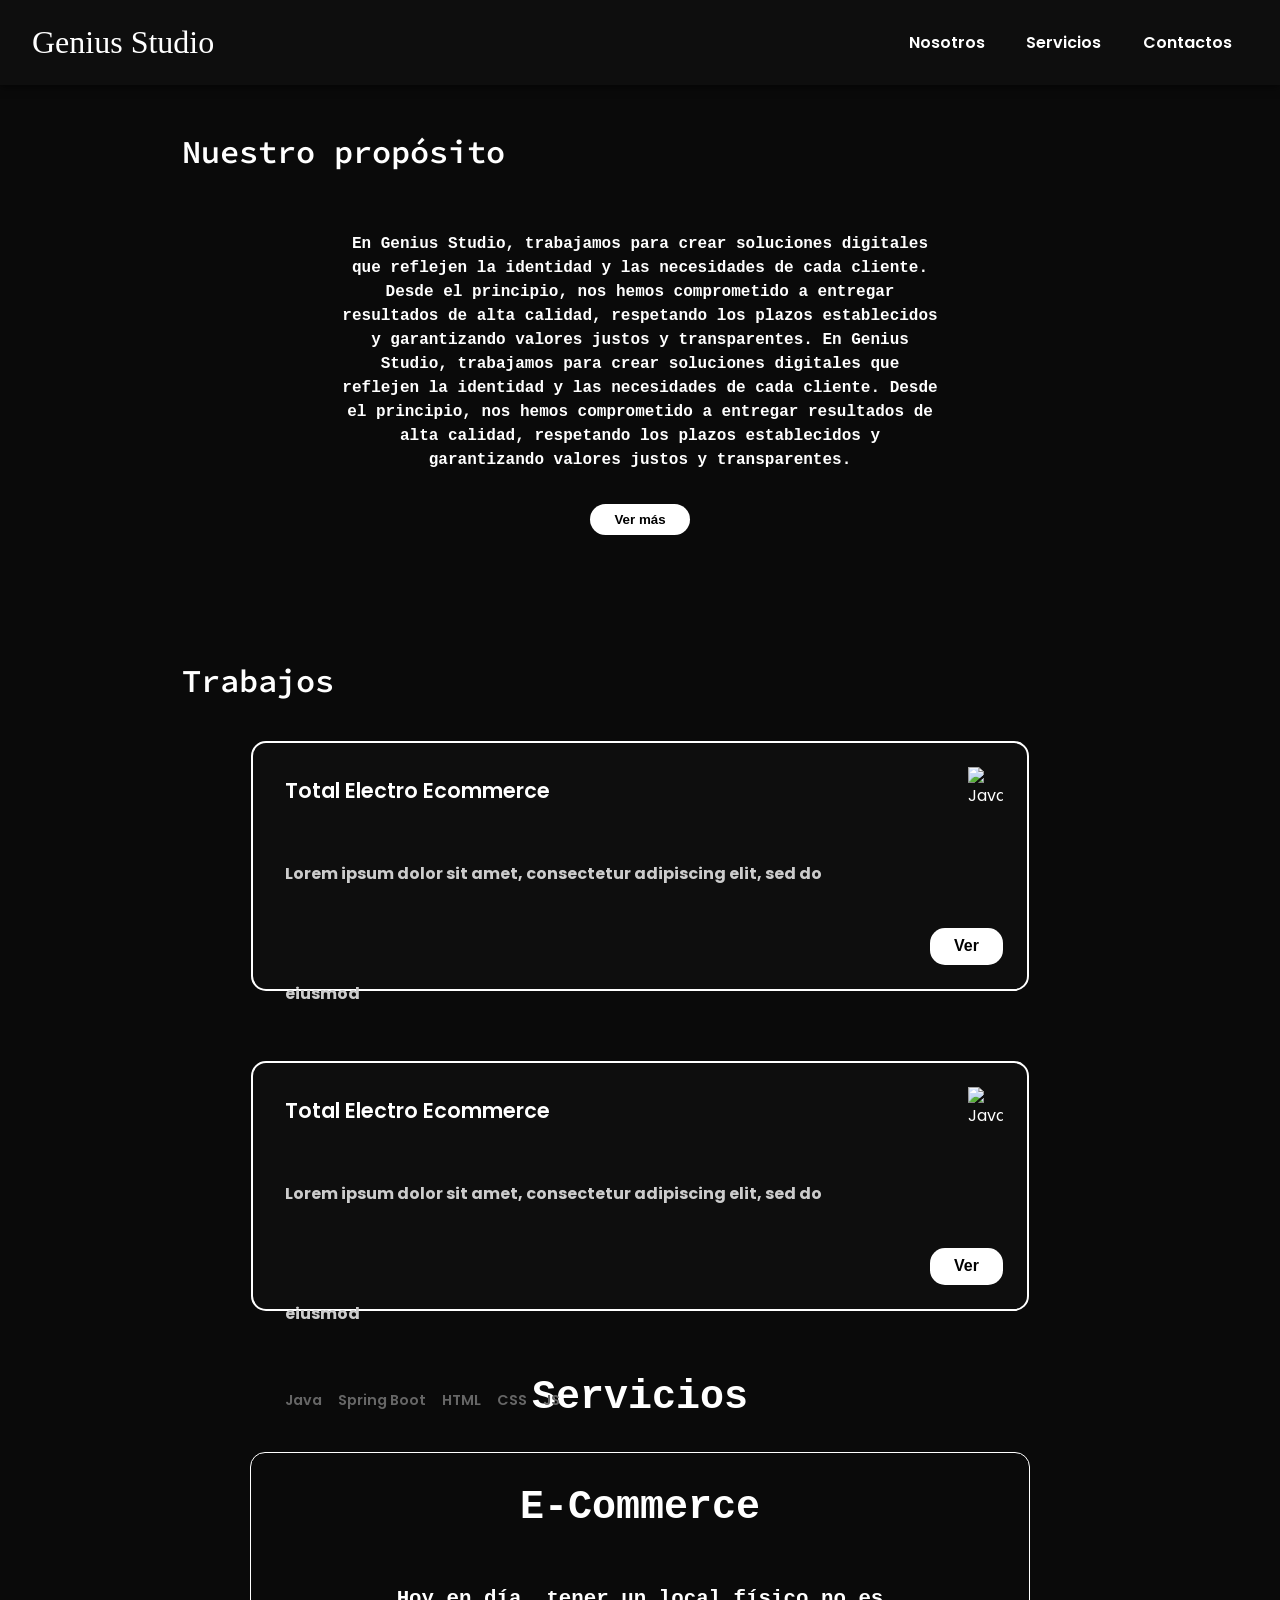
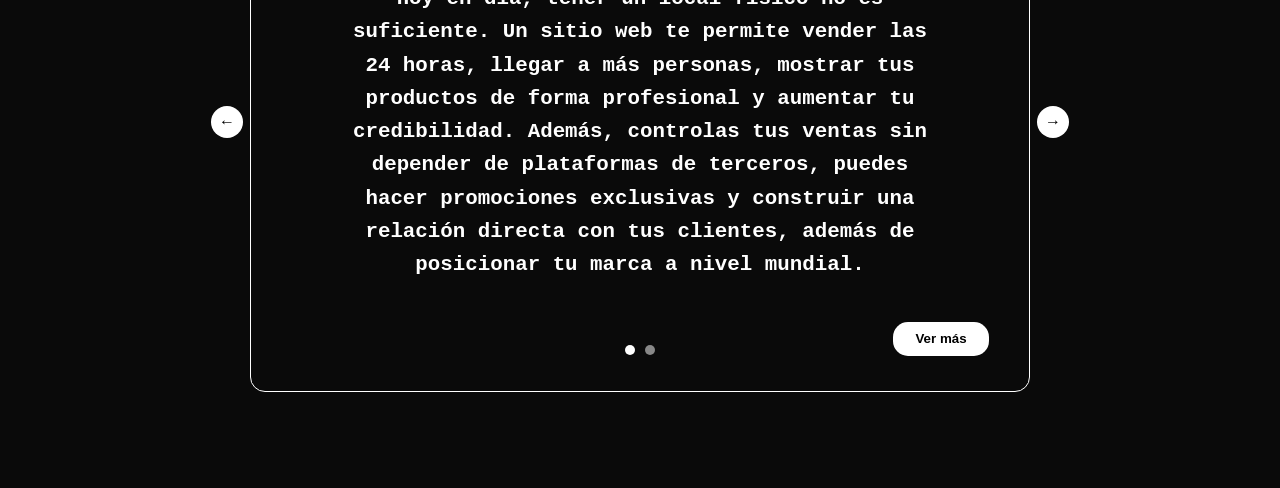
==== index.html @ bc109a2e "first commit" ====
<!DOCTYPE html>
<html lang="es">
<head>
  <meta charset="UTF-8">
  <meta name="viewport" content="width=device-width, initial-scale=1.0">
  <title>Genius Studio</title>
  <link href="https://fonts.googleapis.com/css2?family=Just+Another+Hand&family=Poppins:wght@400;600&display=swap" rel="stylesheet">
  <link rel="stylesheet" href="https://cdnjs.cloudflare.com/ajax/libs/font-awesome/6.5.0/css/all.min.css" integrity="sha512-yH7I7B1zAJ6M4A4XR3U3JYkMPZAHMd6i3ljW2EPDLk9tRO8Ud+J3GyT3dZsEycFq7eRtR4g+v+zOeqy1kWbV0A==" crossorigin="anonymous" referrerpolicy="no-referrer" />
  <link href="https://fonts.googleapis.com/css2?family=Source+Code+Pro:wght@600&display=swap" rel="stylesheet"> <!-- Font weight 600 -->


  <style>
    * {
      margin: 0;
      padding: 0;
      box-sizing: border-box;
    }

    body {
      background-color: #0A0A0A;
      color: white;
      font-family: 'Courier New', monospace;
      display: flex;
      flex-direction: column;
      min-height: 100vh;
    }

    header {
  position: fixed;
  top: 0;
  left: 0;
  width: 100%;
  z-index: 1000;
  display: flex;
  justify-content: space-between;
  align-items: center;
  padding: 1.5rem 2rem;
  background-color: #0e0e0e;
  box-shadow: 0 2px 8px rgba(0,0,0,0.6); /* sombra opcional para destacar */
}

main {
  margin-top: 100px; /* ou o valor que representa a altura do seu header */
}

    .logo {
  font-family: 'Just Another Hand', cursive;
  font-size: 2rem;
  color: white;
  transition: all 0.3s ease; /* Transição suave */
}

.logo:hover {
  transform: scale(1.1); /* Aumenta ligeiramente o tamanho */
  color: #00ffff; /* Muda a cor (exemplo: ciano) */
  text-shadow: 0 0 10px #00ffff; /* Adiciona brilho ao texto */
}


    nav a {
      margin: 0 1rem;
      text-decoration: none;
      color: white;
      font-family: 'Poppins', sans-serif;
      font-weight: 600;
    }

    nav a:hover {
      text-decoration: underline;
    }

    .icons {
      display: flex;
      gap: 1rem;
    }

    .icons i {
      color: white;
      font-size: 1.2rem;
      cursor: pointer;
    }

    main {
      flex: 1;
      display: flex;
      flex-direction: column;
      justify-content: center;
      align-items: center; /* Centraliza o conteúdo */
      text-align: center; /* Centraliza o texto */
      padding: 2rem;
    }

    h1, .trabajos-title {
      font-size: 2rem;
      margin-bottom: 1.5rem;
      margin-left: 300px;
      text-align: left;
      width: 100%;
      font-family: 'Source Code Pro', monospace; /* Agora com a fonte Source Code Pro */
      font-weight: 600; /* Definindo o peso como negrito */
    }

    p {
      max-width: 600px;
      line-height: 1.5;
      margin-bottom: 2rem;
      font-weight: bold;
    }

    .btn {
      background-color: white;
      color: black;
      padding: 0.5rem 1.5rem;
      border: none;
      border-radius: 20px;
      font-weight: bold;
      cursor: pointer;
    }

    .trabajo-box {
  width: 778px;
  height: 250px;
  padding: 2rem;
  background-color: #0e0e0e;
  border: 2px solid white;
  color: white;
  text-align: left;
  font-weight: normal;
  margin-top: 1rem;
  border-radius: 15px;
  position: relative;
  font-family: 'Poppins', sans-serif;
}

.trabajo-box h2 {
  font-size: 1.3rem;
  font-weight: 600;
  margin-bottom: 0.5rem;
}

.trabajo-box p {
  font-size: 1.0rem;
  margin-bottom: 1rem;
  color: #ccc;
  line-height: 120px; /* ⬅️ Aqui você ajusta a altura do texto */

}

.icono-trabajo {
  position: absolute;
  top: 1.5rem;
  right: 1.5rem;
  width: 35px;
  height: 35px;
}

.tags {
  display: flex;
  gap: 1rem;
  margin-bottom: 1rem;
  flex-wrap: wrap;
}

.tags span {
  color: #666;
  font-weight: 600;
  font-size: 0.9rem;
}

.btn-ver {
  position: absolute;
  bottom: 1.5rem;
  right: 1.5rem;
  background: white;
  color: black;
  font-weight: bold;
  border: none;
  border-radius: 15px;
  padding: 0.6rem 1.5rem; /* Aumentado */
  font-size: 1rem; /* Adicionado para aumentar o texto */
  cursor: pointer;
}


.servicios-section {
      padding: 4rem 1rem;
      display: flex;
      flex-direction: column;
      align-items: center;
    }

    .servicios-title {
      font-size: 2.5rem;
      font-weight: bold;
      margin-bottom: 2rem;
    }

    .carousel {
  position: relative;
  width: 780px; /* Largura fixa de 780px */
  height: 540px; /* Altura fixa de 540px */
  background-color: transparent; /* Fundo transparente */
  border: 1px solid white;
  border-radius: 15px;
  padding: 2rem;
  text-align: center;
}


    .slide {
      display: none;
    }

    .slide.active {
      display: block;
    }

    .slide h2 {
      font-size: 2.5rem;
      margin-bottom: 1rem;
    }

    .slide p {
  font-size: 1.3rem;
  line-height: 1.6;
  margin-bottom: 2rem;
  text-align: center; /* Centraliza o texto horizontalmente */
  margin: 0 auto; /* Garante que o parágrafo fique centralizado dentro do contêiner */
  width: 100%; /* Garante que o parágrafo ocupe toda a largura disponível */
}


.btn-ver-mas {
  background-color: white;
  color: black;
  font-weight: bold;
  padding: 0.6rem 1.4rem;
  border-radius: 15px;
  border: none;
  cursor: pointer;
  position: absolute; /* Permite o posicionamento absoluto */
  right: 40px; /* Distância da borda direita */
  bottom: 35px; /* Distância da borda inferior */
  transition: all 0.3s ease; /* Suaviza a transição de todos os efeitos */
}

.btn-ver-mas:hover {
  background-color: #f1f1f1; /* Altera a cor de fundo ao passar o mouse */
  color: #333; /* Muda a cor do texto ao passar o mouse */
  transform: scale(1.1); /* Aumenta o tamanho do botão */
  box-shadow: 0 4px 8px rgba(0, 0, 0, 0.2); /* Adiciona sombra ao botão */
}

.btn-ver-mas:active {
  transform: scale(1.05); /* Leve diminuição do tamanho quando o botão é pressionado */
  box-shadow: 0 2px 4px rgba(0, 0, 0, 0.1); /* Sombra mais suave ao pressionar */
}


    .nav-btn {
      position: absolute;
      top: 50%;
      transform: translateY(-50%);
      background-color: white;
      color: black;
      border: none;
      border-radius: 50%;
      width: 2rem;
      height: 2rem;
      font-size: 1rem;
      cursor: pointer;
      font-weight: bold;
    }

    .nav-btn.left {
      left: -2.5rem;
    }

    .nav-btn.right {
      right: -2.5rem;
    }

    .dots {
      display: flex;
      justify-content: center;
      margin-top: 4rem;
    }

    .dot {
      height: 10px;
      width: 10px;
      background-color: #888;
      border-radius: 50%;
      margin: 0 5px;
      display: inline-block;
      cursor: pointer;
    }

    .dot.active {
      background-color: white;
    }

  </style>
</head>
<body>

  <header>
    <div class="logo">Genius Studio</div>
    <nav>
      <a href="#" class="active">Nosotros</a>
      <a href="#">Servicios</a>
      <a href="#">Contactos</a>
    </nav>
   
  </header>

  <main>
    <div class="trabajos-title" id="proposito">Nuestro propósito</div>
    <br>
<br>

<p id="texto-proposito">
    En Genius Studio, trabajamos para crear soluciones digitales que reflejen la identidad y las necesidades de cada cliente.
      Desde el principio, nos hemos comprometido a entregar resultados de alta calidad, respetando los plazos establecidos y
      garantizando valores justos y transparentes.
      En Genius Studio, trabajamos para crear soluciones digitales que reflejen la identidad y las necesidades de cada cliente.
      Desde el principio, nos hemos comprometido a entregar resultados de alta calidad, respetando los plazos establecidos y
      garantizando valores justos y transparentes.
      
    </p>
    <button class="btn">Ver más</button>
<br>
<br>
<br>
<br>
<br>
<br>
<br>



    <div class="trabajos-title">Trabajos</div>

    <div class="trabajo-box">
        <img src="java-icon.png" alt="Java" class="icono-trabajo" />
        <h2>Total Electro Ecommerce</h2>
        <p>Lorem ipsum dolor sit amet, consectetur adipiscing elit, sed do eiusmod</p>
        <div class="tags">
          <span>Java</span>
          <span>Spring Boot</span>
          <span>HTML</span>
          <span>CSS</span>
          <span>JS</span>
        </div>
        <button class="btn-ver">Ver</button>
      </div>

<br>
<br>
<br>
      <div class="trabajo-box">
          <img src="java-icon.png" alt="Java" class="icono-trabajo" />
          <h2>Total Electro Ecommerce</h2>
          <p>Lorem ipsum dolor sit amet, consectetur adipiscing elit, sed do eiusmod</p>
          <div class="tags">
            <span>Java</span>
            <span>Spring Boot</span>
            <span>HTML</span>
            <span>CSS</span>
            <span>JS</span>
          </div>
          <button class="btn-ver">Ver</button>
        </div>

        <section class="servicios-section">
            <h2 class="servicios-title">Servicios</h2>
        
            <div class="carousel">
              <div class="slide active">
                <h2>E-Commerce</h2>
                <br>
                <br>
                <p>
                  Hoy en día, tener un local físico no es suficiente. Un sitio web te permite vender las 24 horas, llegar a más personas,
                  mostrar tus productos de forma profesional y aumentar tu credibilidad. Además, controlas tus ventas sin depender de plataformas
                  de terceros, puedes hacer promociones exclusivas y construir una relación directa con tus clientes, además de posicionar tu marca a nivel mundial.
                </p>
                <button class="btn-ver-mas">Ver más</button>
              </div>
        
              <div class="slide">
                <h2>Institucional</h2>
                <br>
                <br>
                <p>
                    Tener un sitio web propio permite que tu empresa esté visible las 24 horas, alcance más personas y transmita profesionalismo 
                    y confianza. Además, te da control total sobre tus ventas y promociones, sin depender de plataformas externas. Es la clave para fortalecer tu imagen y conectar directamente con tus clientes.
                </p>
                <button class="btn-ver-mas">Ver más</button>
              </div>
        
              <!-- Navegação -->
              <button class="nav-btn left">&#8592;</button>
              <button class="nav-btn right">&#8594;</button>
        
              <!-- Indicadores -->
              <div class="dots">
                <span class="dot active"></span>
                <span class="dot"></span>
              </div>
            </div>
          </section>
      
  </main>

  <script>
    window.addEventListener('scroll', function () {
      const texto = document.getElementById('texto-proposito');
      const scrollMax = 500;
      const scrollTop = window.scrollY;
  
      const ratio = Math.min(scrollTop / scrollMax, 1); 
      const grayValue = Math.floor(255 - (255 * ratio)); 
  
      // Aplica a cor como tons de cinza (escuro → claro)
      texto.style.color = `rgb(${grayValue}, ${grayValue}, ${grayValue})`;
    });

    const slides = document.querySelectorAll('.slide');
    const dots = document.querySelectorAll('.dot');
    let current = 0;

    function showSlide(index) {
      slides.forEach((slide, i) => {
        slide.classList.toggle('active', i === index);
        dots[i].classList.toggle('active', i === index);
      });
      current = index;
    }

    document.querySelector('.nav-btn.left').addEventListener('click', () => {
      const newIndex = (current - 1 + slides.length) % slides.length;
      showSlide(newIndex);
    });

    document.querySelector('.nav-btn.right').addEventListener('click', () => {
      const newIndex = (current + 1) % slides.length;
      showSlide(newIndex);
    });

    dots.forEach((dot, i) => {
      dot.addEventListener('click', () => showSlide(i));
    });

  </script>
  
  

</body>
</html>
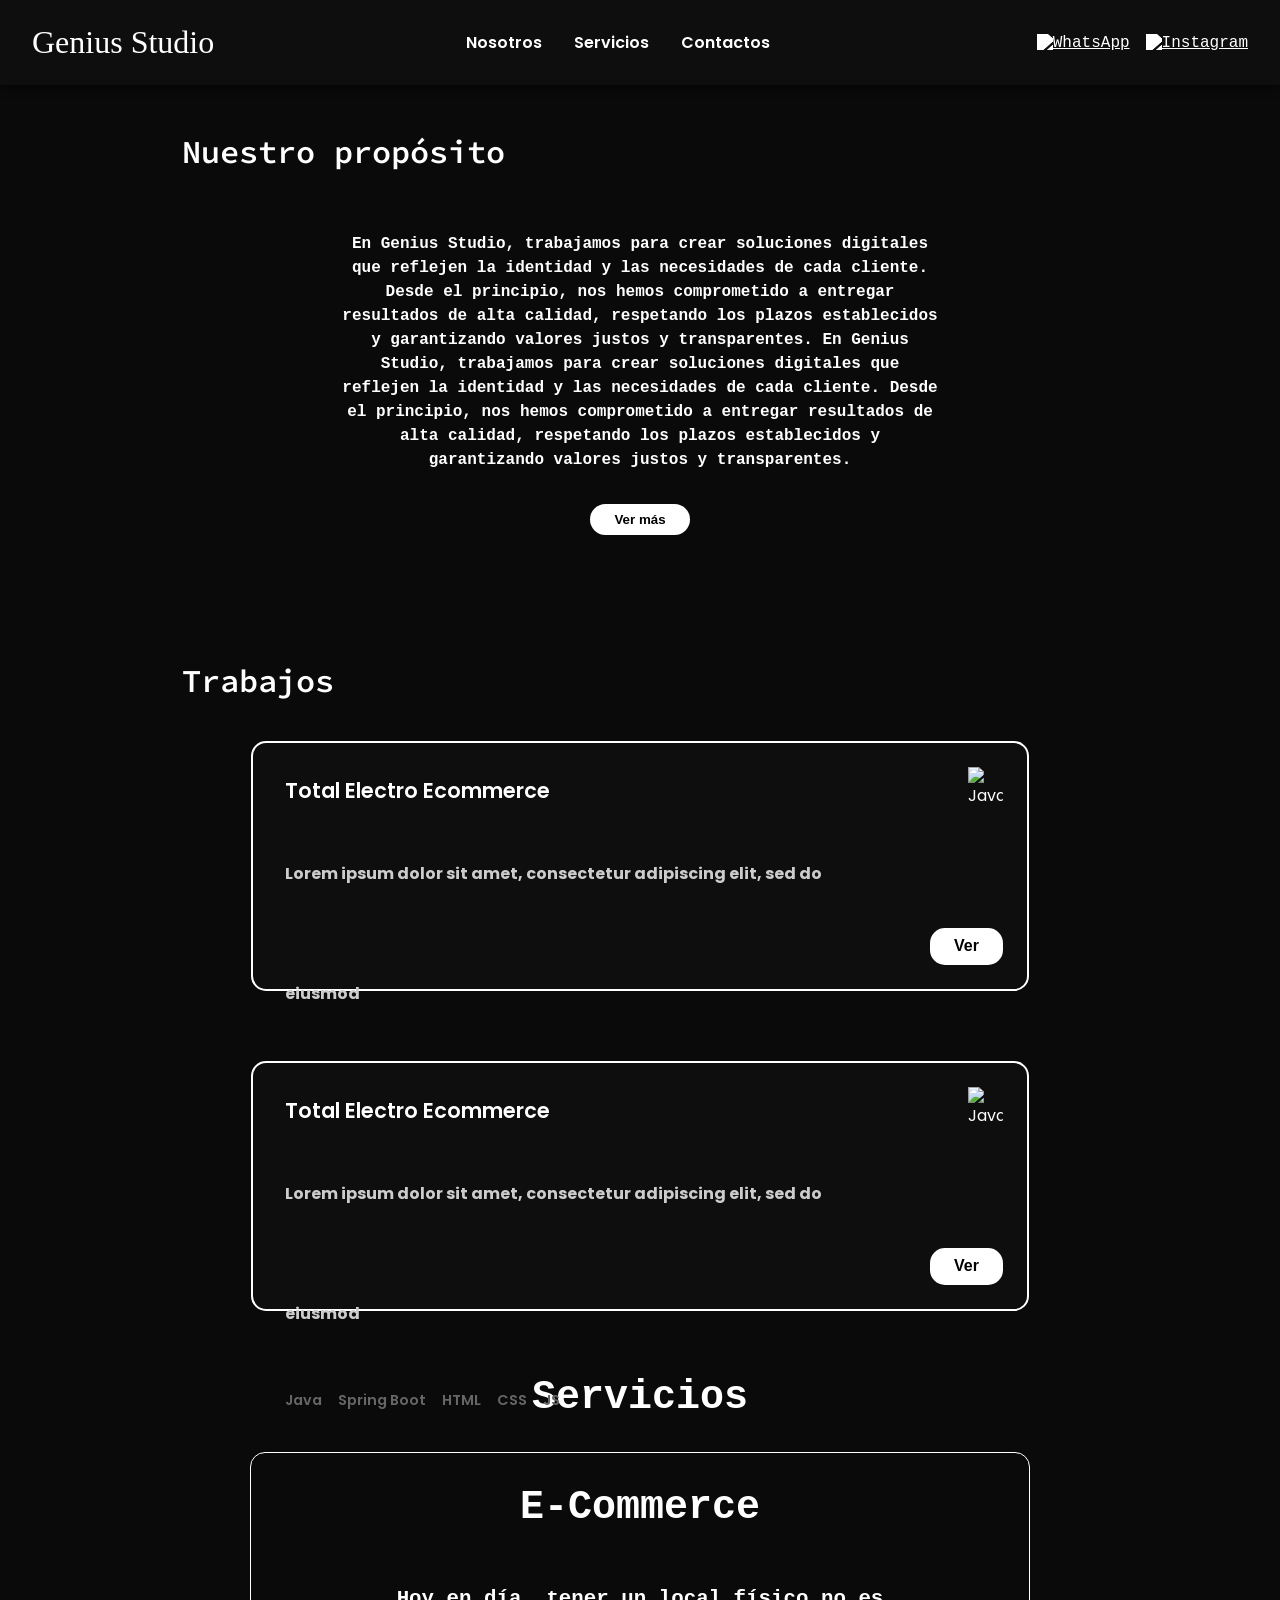
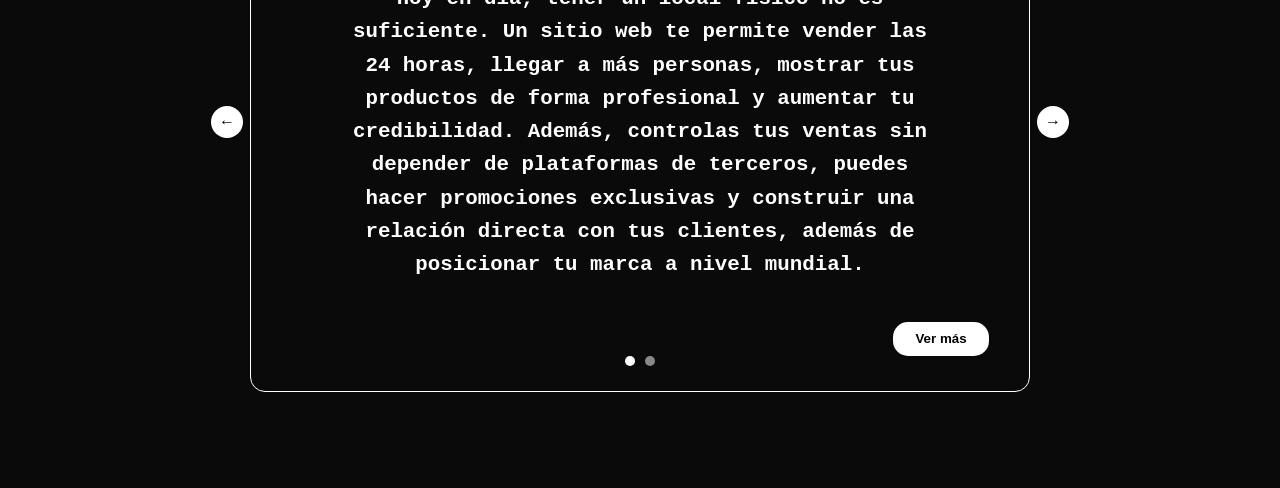
==== commit 537f8c27: "arrumando" ====
--- a/index.html
+++ b/index.html
@@ -7,6 +7,7 @@
   <link href="https://fonts.googleapis.com/css2?family=Just+Another+Hand&family=Poppins:wght@400;600&display=swap" rel="stylesheet">
   <link rel="stylesheet" href="https://cdnjs.cloudflare.com/ajax/libs/font-awesome/6.5.0/css/all.min.css" integrity="sha512-yH7I7B1zAJ6M4A4XR3U3JYkMPZAHMd6i3ljW2EPDLk9tRO8Ud+J3GyT3dZsEycFq7eRtR4g+v+zOeqy1kWbV0A==" crossorigin="anonymous" referrerpolicy="no-referrer" />
   <link href="https://fonts.googleapis.com/css2?family=Source+Code+Pro:wght@600&display=swap" rel="stylesheet"> <!-- Font weight 600 -->
+   <link rel="stylesheet" href="https://cdnjs.cloudflare.com/ajax/libs/font-awesome/6.5.0/css/all.min.css" integrity="sha512-RCnbP6FZn5OIbvTZwB5PuHkMEuIhC+6aMeF9jJWMaI/8sc3FJNZJ1aFxVXGQKRqY0mZbb9OxC1+8FFsLx4mTOw==" crossorigin="anonymous" referrerpolicy="no-referrer" />
 
 
   <style>
@@ -56,14 +57,19 @@
   text-shadow: 0 0 10px #00ffff; /* Adiciona brilho ao texto */
 }
 
-
-    nav a {
-      margin: 0 1rem;
-      text-decoration: none;
-      color: white;
-      font-family: 'Poppins', sans-serif;
-      font-weight: 600;
-    }
+nav {
+  flex-grow: 1; /* Faz o menu crescer e ocupar o espaço disponível */
+  display: flex;
+  justify-content: center; /* Centraliza os itens dentro do nav */
+}
+
+nav a {
+  margin: 0 1rem;
+  text-decoration: none;
+  color: white;
+  font-family: 'Poppins', sans-serif;
+  font-weight: 600;
+}
 
     nav a:hover {
       text-decoration: underline;
@@ -281,24 +287,49 @@
     }
 
     .dots {
-      display: flex;
-      justify-content: center;
-      margin-top: 4rem;
-    }
-
-    .dot {
-      height: 10px;
-      width: 10px;
-      background-color: #888;
-      border-radius: 50%;
-      margin: 0 5px;
-      display: inline-block;
-      cursor: pointer;
-    }
-
-    .dot.active {
-      background-color: white;
-    }
+  position: absolute;
+  bottom: 25px; /* distância do fundo */
+  left: 50%;
+  transform: translateX(-50%);
+  display: flex;
+  justify-content: center;
+}
+
+.dot {
+  height: 10px;
+  width: 10px;
+  background-color: #888;
+  border-radius: 50%;
+  margin: 0 5px;
+  display: inline-block;
+  cursor: pointer;
+}
+
+.dot.active {
+  background-color: white;
+}
+
+.social-icons {
+  display: flex;
+  align-items: center;
+  margin-left: auto;
+}
+
+.social-icons a {
+  margin-left: 1rem;
+  border: none !important; /* Impede qualquer linha/borda */
+}
+
+.social-icons img {
+  width: 24px;
+  height: 24px;
+  filter: brightness(0) invert(1); /* Deixa os ícones brancos */
+  transition: opacity 0.3s ease;
+}
+
+.social-icons img:hover {
+  opacity: 0.7;
+}
 
   </style>
 </head>
@@ -312,6 +343,14 @@
       <a href="#">Contactos</a>
     </nav>
    
+    <div class="social-icons">
+        <a href="https://wa.me/5511999999999" target="_blank" title="WhatsApp">
+          <img src="https://cdn.jsdelivr.net/gh/simple-icons/simple-icons/icons/whatsapp.svg" alt="WhatsApp">
+        </a>
+        <a href="https://instagram.com/SEU_USUARIO" target="_blank" title="Instagram">
+          <img src="https://cdn.jsdelivr.net/gh/simple-icons/simple-icons/icons/instagram.svg" alt="Instagram">
+        </a>
+      </div>
   </header>
 
   <main>
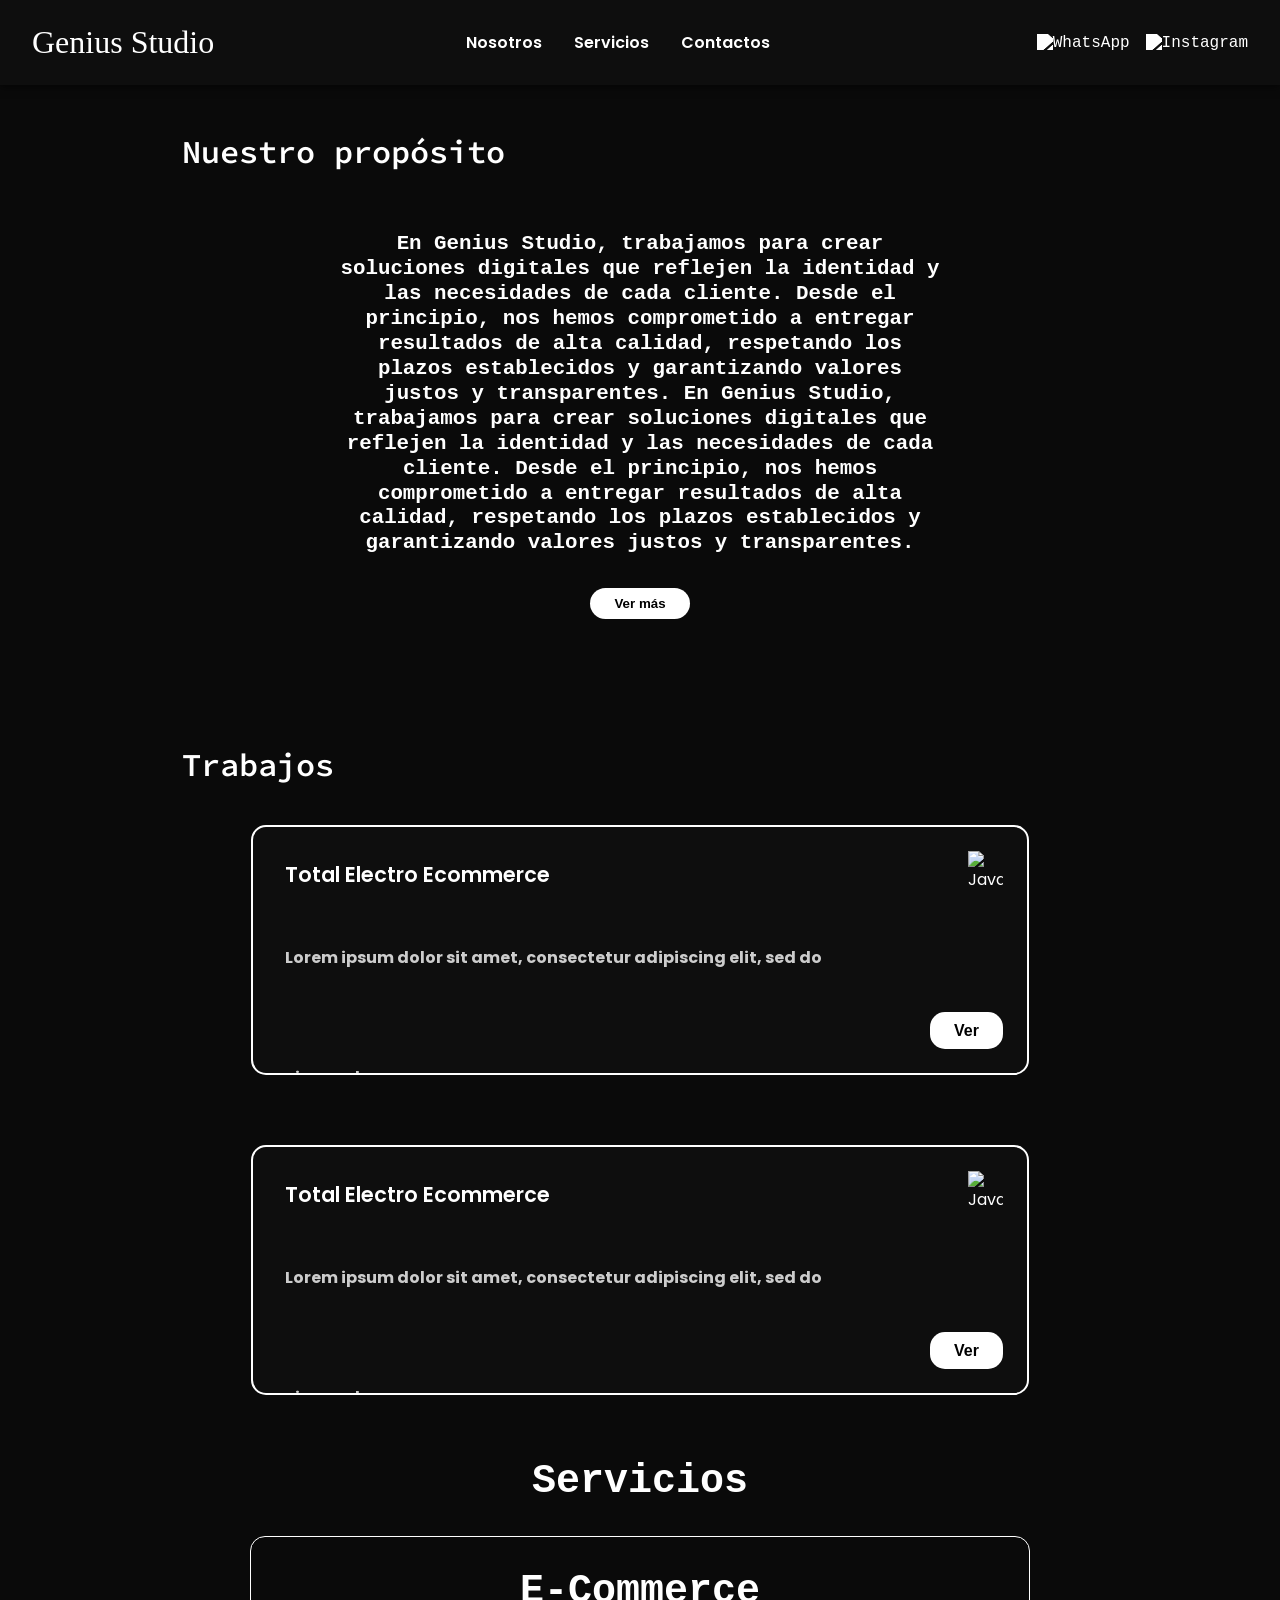
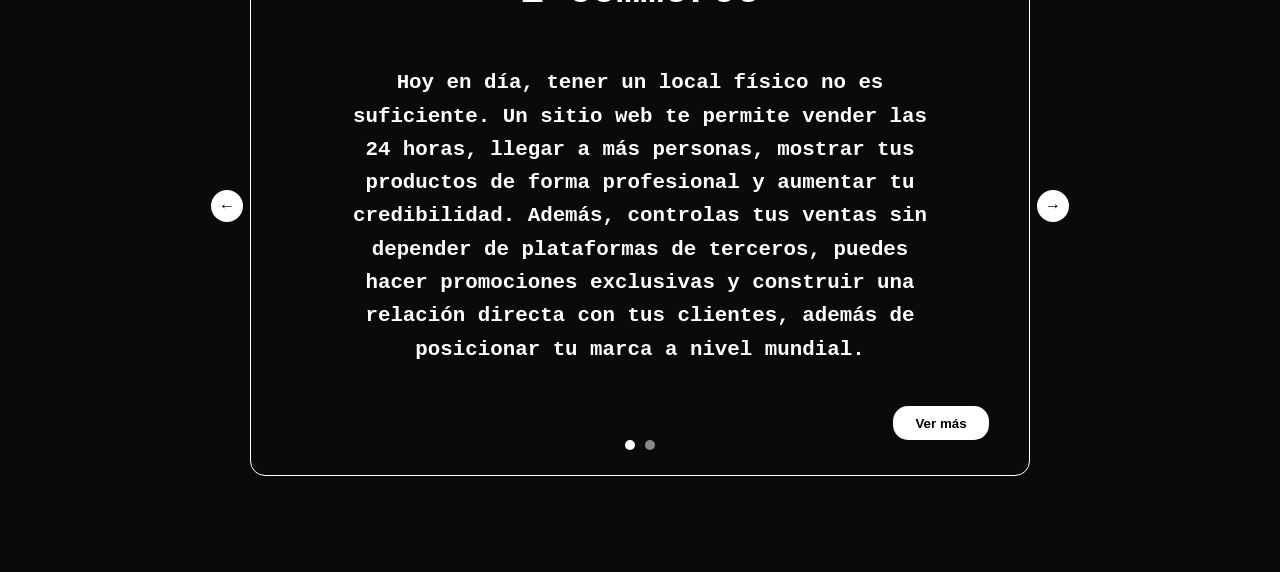
==== commit a6d77f5f: "index arrumado" ====
--- a/index.html
+++ b/index.html
@@ -106,11 +106,16 @@
       font-weight: 600; /* Definindo o peso como negrito */
     }
 
+    a {
+  text-decoration: none; /* Remove o sublinhado de todos os links */
+}
     p {
       max-width: 600px;
-      line-height: 1.5;
+      line-height: 1.2;
       margin-bottom: 2rem;
       font-weight: bold;
+      font-size: 1.3rem;
+
     }
 
     .btn {
@@ -136,7 +141,10 @@
   border-radius: 15px;
   position: relative;
   font-family: 'Poppins', sans-serif;
-}
+  overflow: hidden; /* Impede que o conteúdo saia do limite do box */
+  transition: background-color 0.3s ease; /* Transição suave para a cor de fundo */
+}
+
 
 .trabajo-box h2 {
   font-size: 1.3rem;
@@ -336,9 +344,9 @@
 <body>
 
   <header>
-    <div class="logo">Genius Studio</div>
+    <a href="index.html" class="logo">Genius Studio</a>
     <nav>
-      <a href="#" class="active">Nosotros</a>
+      <a href="nosotros.html" class="active">Nosotros</a>
       <a href="#">Servicios</a>
       <a href="#">Contactos</a>
     </nav>
@@ -366,8 +374,11 @@
       Desde el principio, nos hemos comprometido a entregar resultados de alta calidad, respetando los plazos establecidos y
       garantizando valores justos y transparentes.
       
-    </p>
-    <button class="btn">Ver más</button>
+      <p id="texto-extra" style="display: none;">
+        Detrás de Genius Studio Web Design está un equipo joven, dinámico y altamente capacitado, que combina habilidades 
+        técnicas con visión estratégica. Creemos que la proximidad, la comunicación constante y la atención al detalle son los pilares para construir relaciones sólidas y proyectos exitosos.
+      </p>
+    <button class="btn" id="verMasBtn">Ver más</button>
 <br>
 <br>
 <br>
@@ -453,17 +464,21 @@
   </main>
 
   <script>
-    window.addEventListener('scroll', function () {
-      const texto = document.getElementById('texto-proposito');
-      const scrollMax = 500;
-      const scrollTop = window.scrollY;
-  
-      const ratio = Math.min(scrollTop / scrollMax, 1); 
-      const grayValue = Math.floor(255 - (255 * ratio)); 
-  
-      // Aplica a cor como tons de cinza (escuro → claro)
-      texto.style.color = `rgb(${grayValue}, ${grayValue}, ${grayValue})`;
-    });
+   window.addEventListener('scroll', function () {
+  const texto = document.getElementById('texto-proposito');
+  const textoExtra = document.getElementById('texto-extra'); // Adiciona o segundo texto
+  const scrollMax = 500;
+  const scrollTop = window.scrollY;
+
+  const ratio = Math.min(scrollTop / scrollMax, 1); 
+  const grayValue = Math.floor(255 - (255 * ratio)); 
+
+  // Aplica a cor como tons de cinza (escuro → claro) ao primeiro texto
+  texto.style.color = `rgb(${grayValue}, ${grayValue}, ${grayValue})`;
+
+  // Aplica a cor como tons de cinza (escuro → claro) ao segundo texto
+  textoExtra.style.color = `rgb(${grayValue}, ${grayValue}, ${grayValue})`;
+});
 
     const slides = document.querySelectorAll('.slide');
     const dots = document.querySelectorAll('.dot');
@@ -491,6 +506,21 @@
       dot.addEventListener('click', () => showSlide(i));
     });
 
+
+    document.getElementById('verMasBtn').addEventListener('click', function() {
+  var textoExtra = document.getElementById('texto-extra');
+  
+  // Verifica se o texto extra está visível ou oculto
+  if (textoExtra.style.display === 'none') {
+    textoExtra.style.display = 'block'; // Exibe o texto extra
+    this.innerText = 'Ver menos'; // Muda o texto do botão
+  } else {
+    textoExtra.style.display = 'none'; // Oculta o texto extra
+    this.innerText = 'Ver más'; // Restaura o texto do botão
+  }
+});
+
+
   </script>
   
   
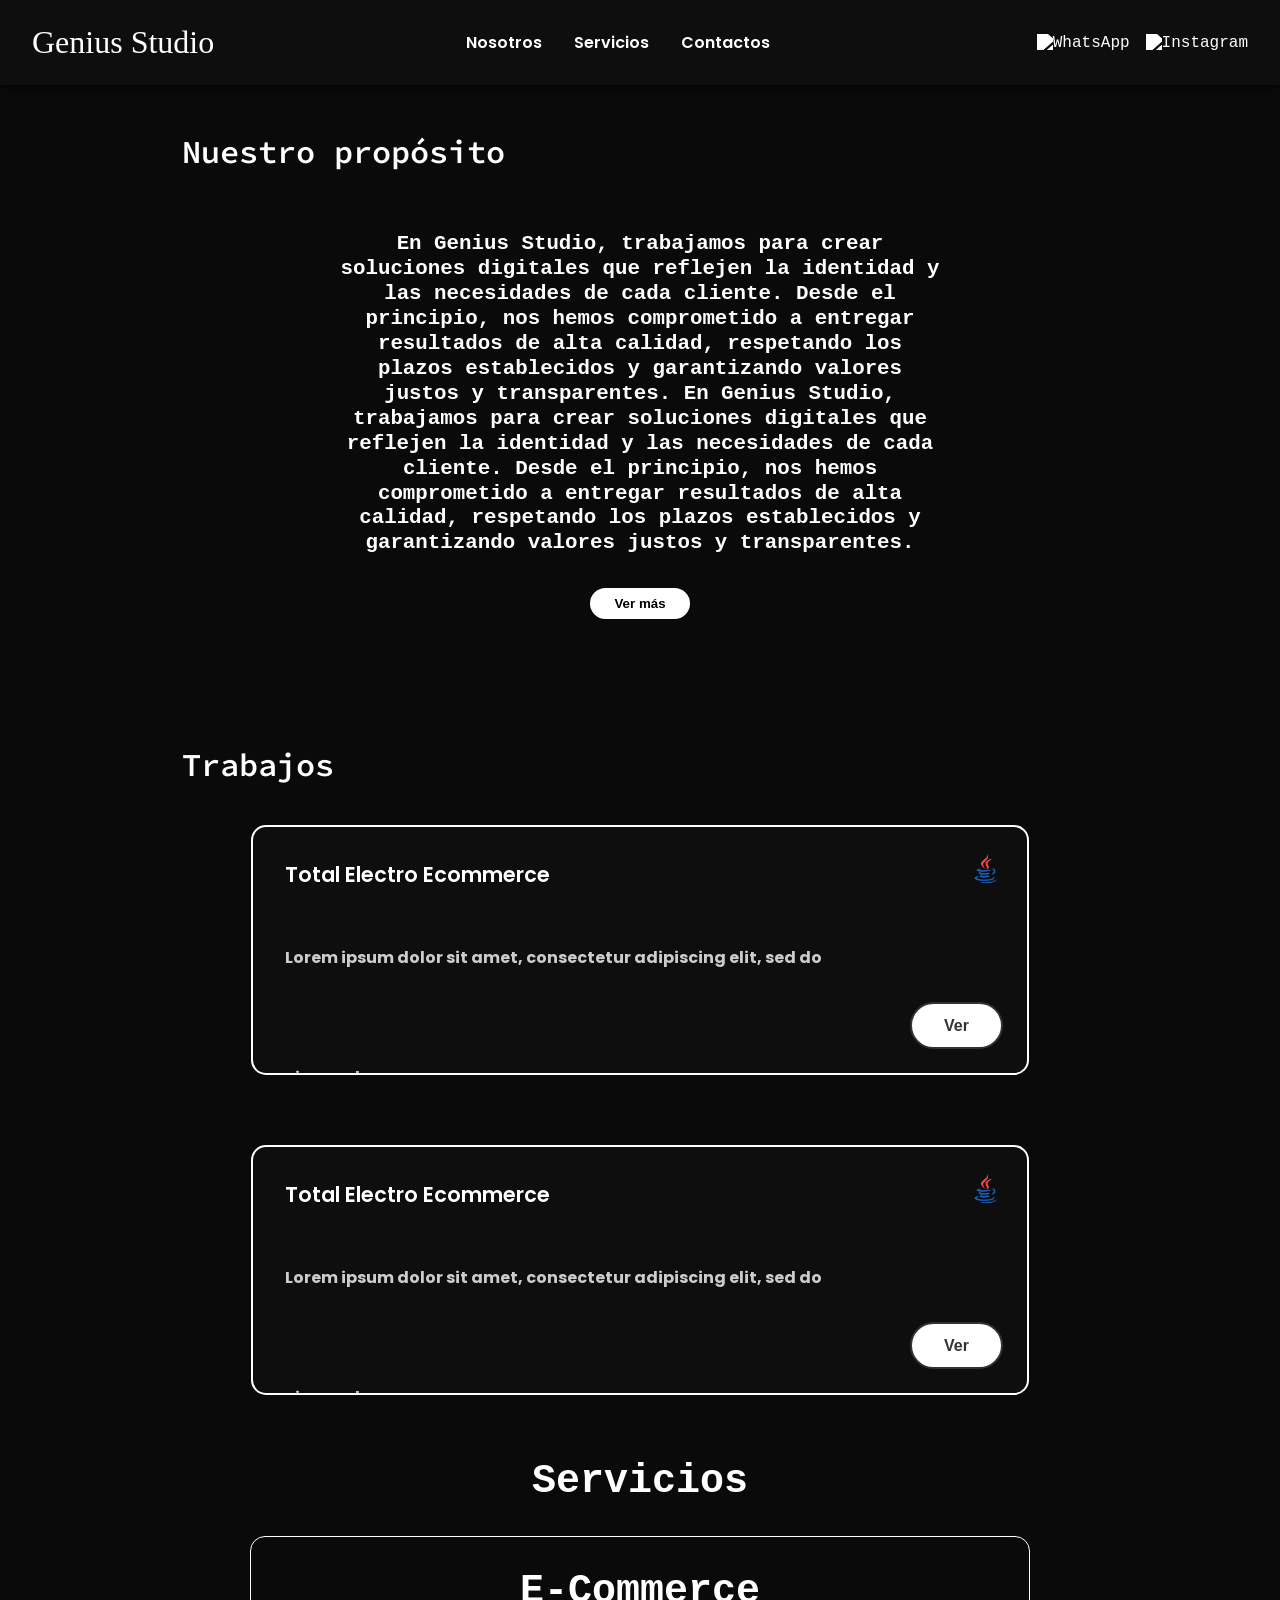
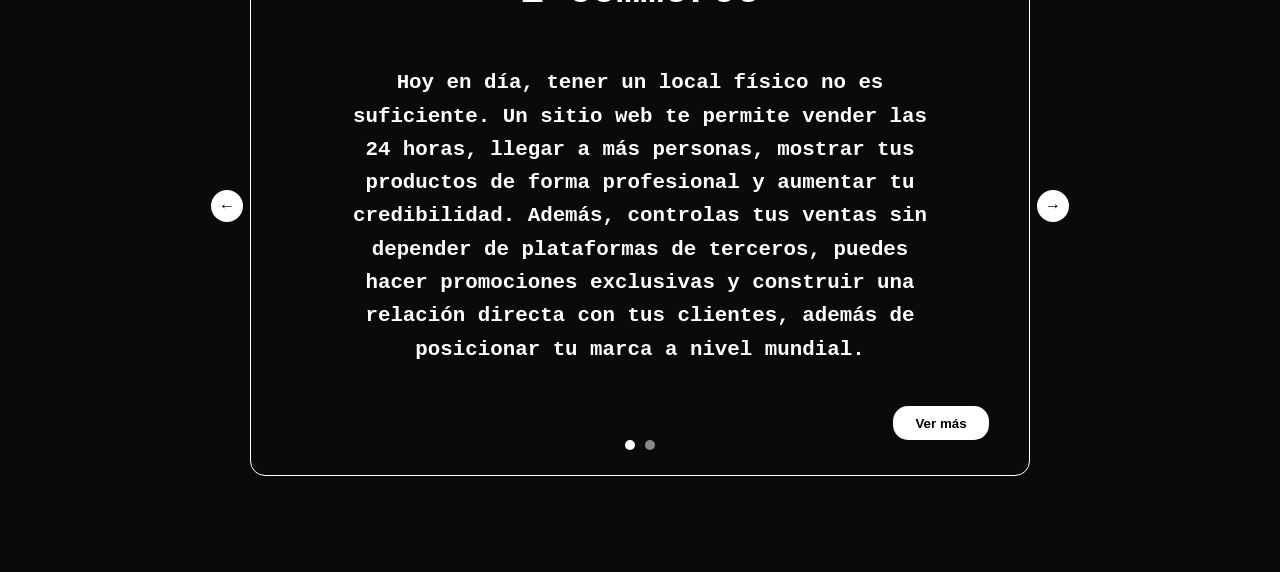
==== commit 03b5f532: "nosotros con algunos efectos" ====
--- a/index.html
+++ b/index.html
@@ -166,6 +166,12 @@
   right: 1.5rem;
   width: 35px;
   height: 35px;
+  transition: transform 0.3s ease, box-shadow 0.3s ease;
+}
+
+.icono-trabajo:hover {
+  transform: scale(1.3); /* Aumenta mais a imagem ao passar o mouse */
+  box-shadow: 0 6px 18px rgba(0, 0, 0, 0.5); /* Sombra mais forte para destacar */
 }
 
 .tags {
@@ -179,21 +185,36 @@
   color: #666;
   font-weight: 600;
   font-size: 0.9rem;
+  transition: color 0.3s ease, transform 0.3s ease;
+
+}
+
+.tags span:hover {
+  color: #ff9800; /* Cor laranja ao passar o mouse */
+  transform: translateY(-5px); /* Eleva o texto levemente */
 }
 
 .btn-ver {
   position: absolute;
   bottom: 1.5rem;
   right: 1.5rem;
-  background: white;
-  color: black;
+  background: white; /* Botão branco */
+  color: #333; /* Texto em cinza escuro */
   font-weight: bold;
-  border: none;
-  border-radius: 15px;
-  padding: 0.6rem 1.5rem; /* Aumentado */
-  font-size: 1rem; /* Adicionado para aumentar o texto */
+  border: 2px solid #333; /* Borda cinza escuro */
+  border-radius: 25px; /* Borda arredondada */
+  padding: 0.8rem 2rem; /* Aumentado para um visual mais confortável */
+  font-size: 1rem;
   cursor: pointer;
-}
+  transition: all 0.3s ease; /* Suaviza todas as transições */
+}
+
+.btn-ver:hover {
+  transform: translateY(-4px) scale(1.05); /* Movimento para cima e aumento sutil */
+  box-shadow: 0 4px 15px rgba(0, 0, 0, 0.1); /* Sombra suave */
+}
+
+
 
 
 .servicios-section {
@@ -223,6 +244,8 @@
 
     .slide {
       display: none;
+      
+      
     }
 
     .slide.active {
@@ -392,7 +415,7 @@
     <div class="trabajos-title">Trabajos</div>
 
     <div class="trabajo-box">
-        <img src="java-icon.png" alt="Java" class="icono-trabajo" />
+        <img src="java-coffee-cup-logo.png" alt="Java" class="icono-trabajo" />
         <h2>Total Electro Ecommerce</h2>
         <p>Lorem ipsum dolor sit amet, consectetur adipiscing elit, sed do eiusmod</p>
         <div class="tags">
@@ -409,7 +432,7 @@
 <br>
 <br>
       <div class="trabajo-box">
-          <img src="java-icon.png" alt="Java" class="icono-trabajo" />
+          <img src="java-coffee-cup-logo.png" alt="Java" class="icono-trabajo" />
           <h2>Total Electro Ecommerce</h2>
           <p>Lorem ipsum dolor sit amet, consectetur adipiscing elit, sed do eiusmod</p>
           <div class="tags">
@@ -521,6 +544,32 @@
 });
 
 
+document.addEventListener('DOMContentLoaded', function () {
+  let currentIndex = 0; // Inicia na primeira slide
+  const slides = document.querySelectorAll('.slide'); // Seleciona todas as slides
+  const dots = document.querySelectorAll('.dot'); // Seleciona todos os pontos (dots)
+  const totalSlides = slides.length;
+
+  function showSlide(index) {
+    // Remove a classe 'active' de todas as slides e dots
+    slides.forEach(slide => slide.classList.remove('active'));
+    dots.forEach(dot => dot.classList.remove('active'));
+
+    // Adiciona a classe 'active' à slide e ao ponto atual
+    slides[index].classList.add('active');
+    dots[index].classList.add('active');
+  }
+
+  // Função para avançar automaticamente a cada 5 segundos
+  setInterval(function() {
+    currentIndex = (currentIndex + 1) % totalSlides; // Avança para a próxima slide, e volta à primeira quando chega na última
+    showSlide(currentIndex);
+  }, 5000); // 5000ms = 5 segundos
+
+  // Inicializa com a primeira slide visível e ponto ativo
+  showSlide(currentIndex);
+});
+
   </script>
   
   
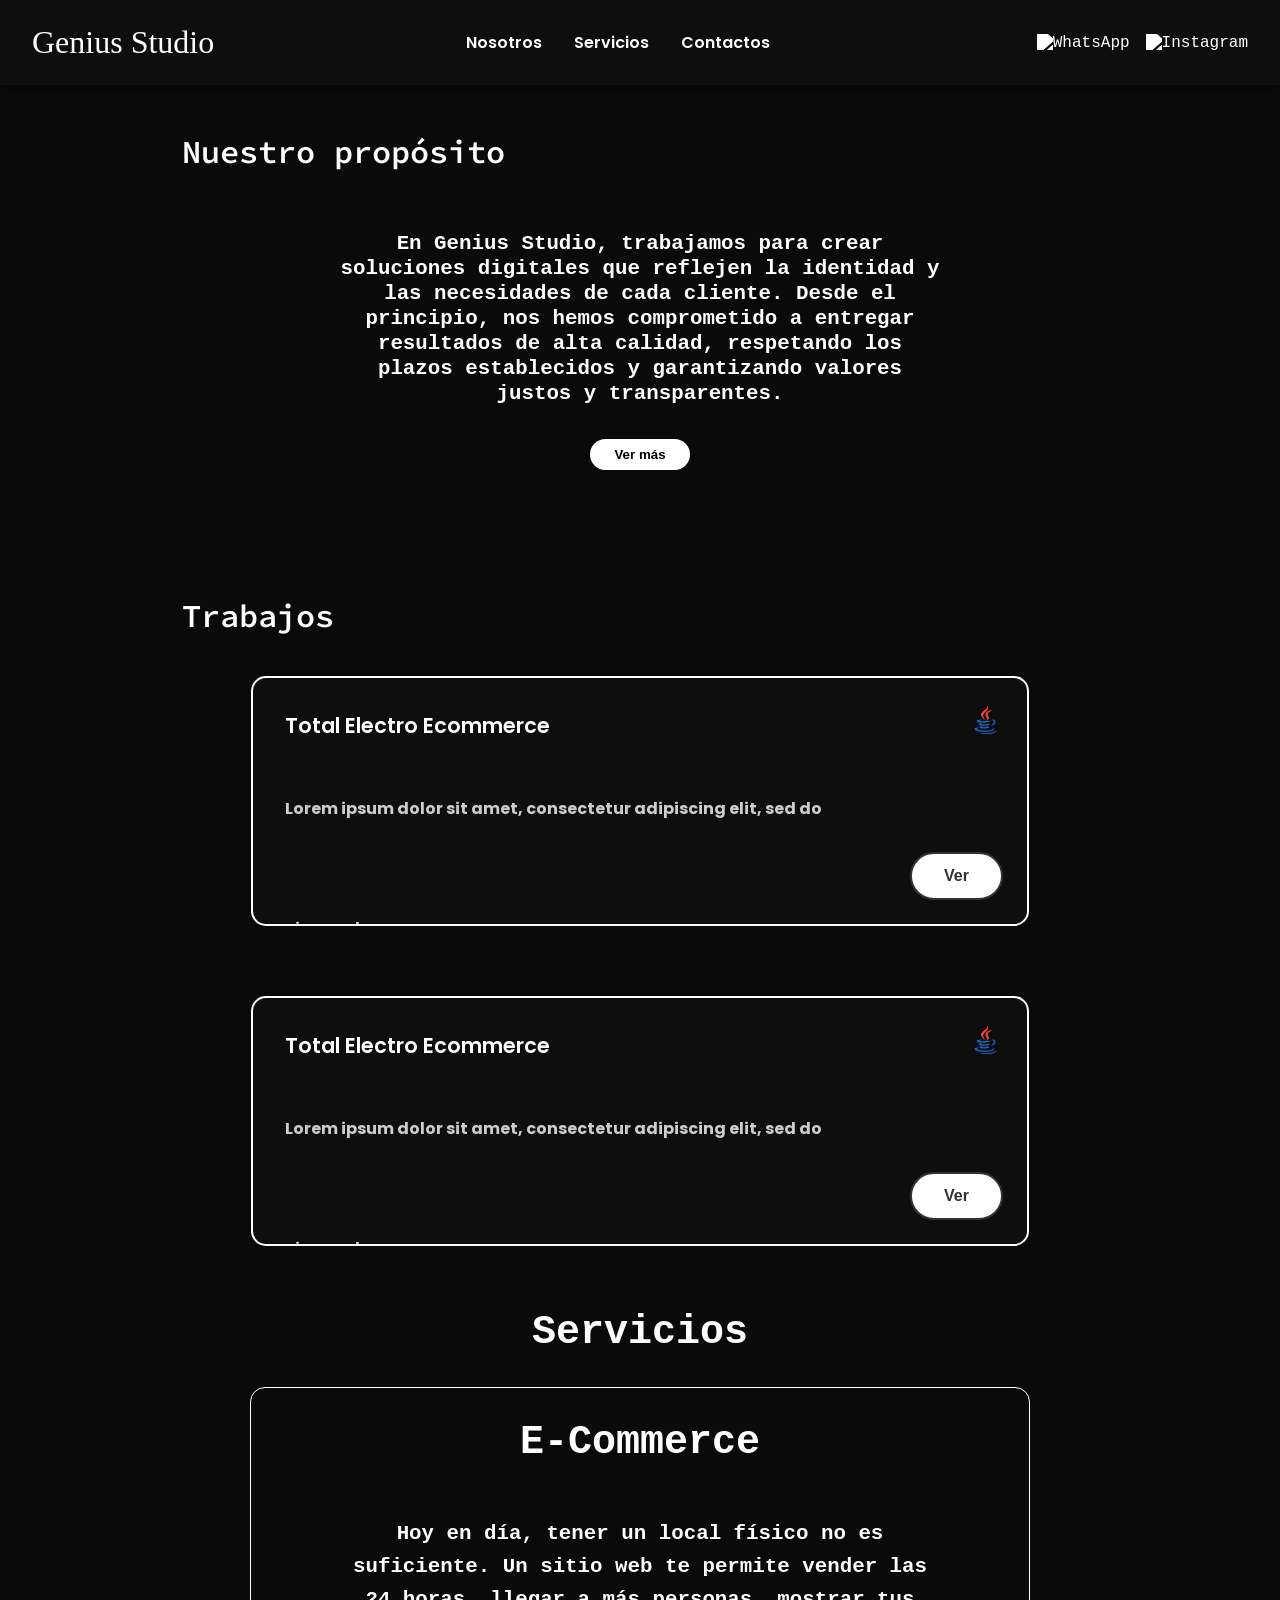
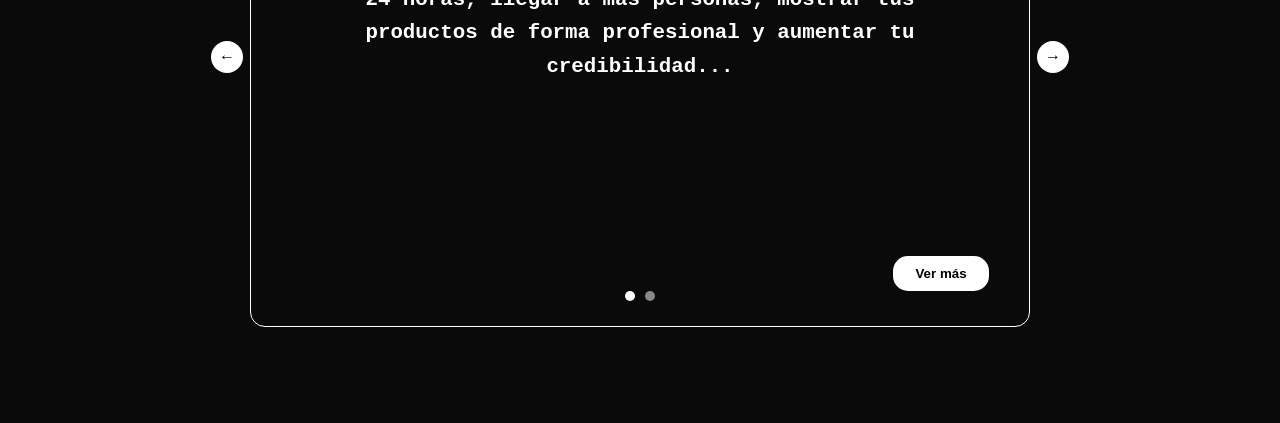
==== commit 86c11990: "Separacion html, css y js" ====
--- a/index.html
+++ b/index.html
@@ -1,423 +1,84 @@
 <!DOCTYPE html>
 <html lang="es">
-<head>
-  <meta charset="UTF-8">
-  <meta name="viewport" content="width=device-width, initial-scale=1.0">
-  <title>Genius Studio</title>
-  <link href="https://fonts.googleapis.com/css2?family=Just+Another+Hand&family=Poppins:wght@400;600&display=swap" rel="stylesheet">
-  <link rel="stylesheet" href="https://cdnjs.cloudflare.com/ajax/libs/font-awesome/6.5.0/css/all.min.css" integrity="sha512-yH7I7B1zAJ6M4A4XR3U3JYkMPZAHMd6i3ljW2EPDLk9tRO8Ud+J3GyT3dZsEycFq7eRtR4g+v+zOeqy1kWbV0A==" crossorigin="anonymous" referrerpolicy="no-referrer" />
-  <link href="https://fonts.googleapis.com/css2?family=Source+Code+Pro:wght@600&display=swap" rel="stylesheet"> <!-- Font weight 600 -->
-   <link rel="stylesheet" href="https://cdnjs.cloudflare.com/ajax/libs/font-awesome/6.5.0/css/all.min.css" integrity="sha512-RCnbP6FZn5OIbvTZwB5PuHkMEuIhC+6aMeF9jJWMaI/8sc3FJNZJ1aFxVXGQKRqY0mZbb9OxC1+8FFsLx4mTOw==" crossorigin="anonymous" referrerpolicy="no-referrer" />
-
-
-  <style>
-    * {
-      margin: 0;
-      padding: 0;
-      box-sizing: border-box;
-    }
-
-    body {
-      background-color: #0A0A0A;
-      color: white;
-      font-family: 'Courier New', monospace;
-      display: flex;
-      flex-direction: column;
-      min-height: 100vh;
-    }
-
-    header {
-  position: fixed;
-  top: 0;
-  left: 0;
-  width: 100%;
-  z-index: 1000;
-  display: flex;
-  justify-content: space-between;
-  align-items: center;
-  padding: 1.5rem 2rem;
-  background-color: #0e0e0e;
-  box-shadow: 0 2px 8px rgba(0,0,0,0.6); /* sombra opcional para destacar */
-}
-
-main {
-  margin-top: 100px; /* ou o valor que representa a altura do seu header */
-}
-
-    .logo {
-  font-family: 'Just Another Hand', cursive;
-  font-size: 2rem;
-  color: white;
-  transition: all 0.3s ease; /* Transição suave */
-}
-
-.logo:hover {
-  transform: scale(1.1); /* Aumenta ligeiramente o tamanho */
-  color: #00ffff; /* Muda a cor (exemplo: ciano) */
-  text-shadow: 0 0 10px #00ffff; /* Adiciona brilho ao texto */
-}
-
-nav {
-  flex-grow: 1; /* Faz o menu crescer e ocupar o espaço disponível */
-  display: flex;
-  justify-content: center; /* Centraliza os itens dentro do nav */
-}
-
-nav a {
-  margin: 0 1rem;
-  text-decoration: none;
-  color: white;
-  font-family: 'Poppins', sans-serif;
-  font-weight: 600;
-}
-
-    nav a:hover {
-      text-decoration: underline;
-    }
-
-    .icons {
-      display: flex;
-      gap: 1rem;
-    }
-
-    .icons i {
-      color: white;
-      font-size: 1.2rem;
-      cursor: pointer;
-    }
-
-    main {
-      flex: 1;
-      display: flex;
-      flex-direction: column;
-      justify-content: center;
-      align-items: center; /* Centraliza o conteúdo */
-      text-align: center; /* Centraliza o texto */
-      padding: 2rem;
-    }
-
-    h1, .trabajos-title {
-      font-size: 2rem;
-      margin-bottom: 1.5rem;
-      margin-left: 300px;
-      text-align: left;
-      width: 100%;
-      font-family: 'Source Code Pro', monospace; /* Agora com a fonte Source Code Pro */
-      font-weight: 600; /* Definindo o peso como negrito */
-    }
-
-    a {
-  text-decoration: none; /* Remove o sublinhado de todos os links */
-}
-    p {
-      max-width: 600px;
-      line-height: 1.2;
-      margin-bottom: 2rem;
-      font-weight: bold;
-      font-size: 1.3rem;
-
-    }
-
-    .btn {
-      background-color: white;
-      color: black;
-      padding: 0.5rem 1.5rem;
-      border: none;
-      border-radius: 20px;
-      font-weight: bold;
-      cursor: pointer;
-    }
-
-    .trabajo-box {
-  width: 778px;
-  height: 250px;
-  padding: 2rem;
-  background-color: #0e0e0e;
-  border: 2px solid white;
-  color: white;
-  text-align: left;
-  font-weight: normal;
-  margin-top: 1rem;
-  border-radius: 15px;
-  position: relative;
-  font-family: 'Poppins', sans-serif;
-  overflow: hidden; /* Impede que o conteúdo saia do limite do box */
-  transition: background-color 0.3s ease; /* Transição suave para a cor de fundo */
-}
-
-
-.trabajo-box h2 {
-  font-size: 1.3rem;
-  font-weight: 600;
-  margin-bottom: 0.5rem;
-}
-
-.trabajo-box p {
-  font-size: 1.0rem;
-  margin-bottom: 1rem;
-  color: #ccc;
-  line-height: 120px; /* ⬅️ Aqui você ajusta a altura do texto */
-
-}
-
-.icono-trabajo {
-  position: absolute;
-  top: 1.5rem;
-  right: 1.5rem;
-  width: 35px;
-  height: 35px;
-  transition: transform 0.3s ease, box-shadow 0.3s ease;
-}
-
-.icono-trabajo:hover {
-  transform: scale(1.3); /* Aumenta mais a imagem ao passar o mouse */
-  box-shadow: 0 6px 18px rgba(0, 0, 0, 0.5); /* Sombra mais forte para destacar */
-}
-
-.tags {
-  display: flex;
-  gap: 1rem;
-  margin-bottom: 1rem;
-  flex-wrap: wrap;
-}
-
-.tags span {
-  color: #666;
-  font-weight: 600;
-  font-size: 0.9rem;
-  transition: color 0.3s ease, transform 0.3s ease;
-
-}
-
-.tags span:hover {
-  color: #ff9800; /* Cor laranja ao passar o mouse */
-  transform: translateY(-5px); /* Eleva o texto levemente */
-}
-
-.btn-ver {
-  position: absolute;
-  bottom: 1.5rem;
-  right: 1.5rem;
-  background: white; /* Botão branco */
-  color: #333; /* Texto em cinza escuro */
-  font-weight: bold;
-  border: 2px solid #333; /* Borda cinza escuro */
-  border-radius: 25px; /* Borda arredondada */
-  padding: 0.8rem 2rem; /* Aumentado para um visual mais confortável */
-  font-size: 1rem;
-  cursor: pointer;
-  transition: all 0.3s ease; /* Suaviza todas as transições */
-}
-
-.btn-ver:hover {
-  transform: translateY(-4px) scale(1.05); /* Movimento para cima e aumento sutil */
-  box-shadow: 0 4px 15px rgba(0, 0, 0, 0.1); /* Sombra suave */
-}
-
-
-
-
-.servicios-section {
-      padding: 4rem 1rem;
-      display: flex;
-      flex-direction: column;
-      align-items: center;
-    }
-
-    .servicios-title {
-      font-size: 2.5rem;
-      font-weight: bold;
-      margin-bottom: 2rem;
-    }
-
-    .carousel {
-  position: relative;
-  width: 780px; /* Largura fixa de 780px */
-  height: 540px; /* Altura fixa de 540px */
-  background-color: transparent; /* Fundo transparente */
-  border: 1px solid white;
-  border-radius: 15px;
-  padding: 2rem;
-  text-align: center;
-}
-
-
-    .slide {
-      display: none;
-      
-      
-    }
-
-    .slide.active {
-      display: block;
-    }
-
-    .slide h2 {
-      font-size: 2.5rem;
-      margin-bottom: 1rem;
-    }
-
-    .slide p {
-  font-size: 1.3rem;
-  line-height: 1.6;
-  margin-bottom: 2rem;
-  text-align: center; /* Centraliza o texto horizontalmente */
-  margin: 0 auto; /* Garante que o parágrafo fique centralizado dentro do contêiner */
-  width: 100%; /* Garante que o parágrafo ocupe toda a largura disponível */
-}
-
-
-.btn-ver-mas {
-  background-color: white;
-  color: black;
-  font-weight: bold;
-  padding: 0.6rem 1.4rem;
-  border-radius: 15px;
-  border: none;
-  cursor: pointer;
-  position: absolute; /* Permite o posicionamento absoluto */
-  right: 40px; /* Distância da borda direita */
-  bottom: 35px; /* Distância da borda inferior */
-  transition: all 0.3s ease; /* Suaviza a transição de todos os efeitos */
-}
-
-.btn-ver-mas:hover {
-  background-color: #f1f1f1; /* Altera a cor de fundo ao passar o mouse */
-  color: #333; /* Muda a cor do texto ao passar o mouse */
-  transform: scale(1.1); /* Aumenta o tamanho do botão */
-  box-shadow: 0 4px 8px rgba(0, 0, 0, 0.2); /* Adiciona sombra ao botão */
-}
-
-.btn-ver-mas:active {
-  transform: scale(1.05); /* Leve diminuição do tamanho quando o botão é pressionado */
-  box-shadow: 0 2px 4px rgba(0, 0, 0, 0.1); /* Sombra mais suave ao pressionar */
-}
-
-
-    .nav-btn {
-      position: absolute;
-      top: 50%;
-      transform: translateY(-50%);
-      background-color: white;
-      color: black;
-      border: none;
-      border-radius: 50%;
-      width: 2rem;
-      height: 2rem;
-      font-size: 1rem;
-      cursor: pointer;
-      font-weight: bold;
-    }
-
-    .nav-btn.left {
-      left: -2.5rem;
-    }
-
-    .nav-btn.right {
-      right: -2.5rem;
-    }
-
-    .dots {
-  position: absolute;
-  bottom: 25px; /* distância do fundo */
-  left: 50%;
-  transform: translateX(-50%);
-  display: flex;
-  justify-content: center;
-}
-
-.dot {
-  height: 10px;
-  width: 10px;
-  background-color: #888;
-  border-radius: 50%;
-  margin: 0 5px;
-  display: inline-block;
-  cursor: pointer;
-}
-
-.dot.active {
-  background-color: white;
-}
-
-.social-icons {
-  display: flex;
-  align-items: center;
-  margin-left: auto;
-}
-
-.social-icons a {
-  margin-left: 1rem;
-  border: none !important; /* Impede qualquer linha/borda */
-}
-
-.social-icons img {
-  width: 24px;
-  height: 24px;
-  filter: brightness(0) invert(1); /* Deixa os ícones brancos */
-  transition: opacity 0.3s ease;
-}
-
-.social-icons img:hover {
-  opacity: 0.7;
-}
-
-  </style>
-</head>
-<body>
-
-  <header>
-    <a href="index.html" class="logo">Genius Studio</a>
-    <nav>
-      <a href="nosotros.html" class="active">Nosotros</a>
-      <a href="#">Servicios</a>
-      <a href="#">Contactos</a>
-    </nav>
-   
-    <div class="social-icons">
+  <head>
+    <meta charset="UTF-8" />
+    <meta name="viewport" content="width=device-width, initial-scale=1.0" />
+    <title>Genius Studio</title>
+    <link
+      href="https://fonts.googleapis.com/css2?family=Just+Another+Hand&family=Poppins:wght@400;600&display=swap"
+      rel="stylesheet"
+    />
+    <link
+      href="https://fonts.googleapis.com/css2?family=Source+Code+Pro:wght@600&display=swap"
+      rel="stylesheet"
+    />
+    <link
+      rel="stylesheet"
+      href="https://cdnjs.cloudflare.com/ajax/libs/font-awesome/6.5.0/css/all.min.css"
+    />
+    <link rel="stylesheet" href="css/styles.css" />
+  </head>
+  <body>
+    <header>
+      <a href="index.html" class="logo">Genius Studio</a>
+      <nav>
+        <a href="nosotros.html" class="active">Nosotros</a>
+        <a href="#">Servicios</a>
+        <a href="#">Contactos</a>
+      </nav>
+      <div class="social-icons">
         <a href="https://wa.me/5511999999999" target="_blank" title="WhatsApp">
-          <img src="https://cdn.jsdelivr.net/gh/simple-icons/simple-icons/icons/whatsapp.svg" alt="WhatsApp">
+          <img
+            src="https://cdn.jsdelivr.net/gh/simple-icons/simple-icons/icons/whatsapp.svg"
+            alt="WhatsApp"
+          />
         </a>
-        <a href="https://instagram.com/SEU_USUARIO" target="_blank" title="Instagram">
-          <img src="https://cdn.jsdelivr.net/gh/simple-icons/simple-icons/icons/instagram.svg" alt="Instagram">
+        <a
+          href="https://instagram.com/SEU_USUARIO"
+          target="_blank"
+          title="Instagram"
+        >
+          <img
+            src="https://cdn.jsdelivr.net/gh/simple-icons/simple-icons/icons/instagram.svg"
+            alt="Instagram"
+          />
         </a>
       </div>
-  </header>
+    </header>
 
-  <main>
-    <div class="trabajos-title" id="proposito">Nuestro propósito</div>
-    <br>
-<br>
+    <main>
+      <div class="trabajos-title" id="proposito">Nuestro propósito</div>
+      <br /><br />
+      <p id="texto-proposito">
+        En Genius Studio, trabajamos para crear soluciones digitales que
+        reflejen la identidad y las necesidades de cada cliente. Desde el
+        principio, nos hemos comprometido a entregar resultados de alta calidad,
+        respetando los plazos establecidos y garantizando valores justos y
+        transparentes.
+      </p>
+      <p id="texto-extra" style="display: none">
+        Detrás de Genius Studio Web Design está un equipo joven, dinámico y
+        altamente capacitado, que combina habilidades técnicas con visión
+        estratégica. Creemos que la proximidad, la comunicación constante y la
+        atención al detalle son los pilares para construir relaciones sólidas y
+        proyectos exitosos.
+      </p>
+      <button class="btn" id="verMasBtn">Ver más</button>
+      <br /><br /><br /><br /><br /><br /><br />
 
-<p id="texto-proposito">
-    En Genius Studio, trabajamos para crear soluciones digitales que reflejen la identidad y las necesidades de cada cliente.
-      Desde el principio, nos hemos comprometido a entregar resultados de alta calidad, respetando los plazos establecidos y
-      garantizando valores justos y transparentes.
-      En Genius Studio, trabajamos para crear soluciones digitales que reflejen la identidad y las necesidades de cada cliente.
-      Desde el principio, nos hemos comprometido a entregar resultados de alta calidad, respetando los plazos establecidos y
-      garantizando valores justos y transparentes.
-      
-      <p id="texto-extra" style="display: none;">
-        Detrás de Genius Studio Web Design está un equipo joven, dinámico y altamente capacitado, que combina habilidades 
-        técnicas con visión estratégica. Creemos que la proximidad, la comunicación constante y la atención al detalle son los pilares para construir relaciones sólidas y proyectos exitosos.
-      </p>
-    <button class="btn" id="verMasBtn">Ver más</button>
-<br>
-<br>
-<br>
-<br>
-<br>
-<br>
-<br>
+      <div class="trabajos-title">Trabajos</div>
 
-
-
-    <div class="trabajos-title">Trabajos</div>
-
-    <div class="trabajo-box">
-        <img src="java-coffee-cup-logo.png" alt="Java" class="icono-trabajo" />
+      <div class="trabajo-box">
+        <img
+          src="img/java-coffee-cup-logo.png"
+          alt="Java"
+          class="icono-trabajo"
+        />
         <h2>Total Electro Ecommerce</h2>
-        <p>Lorem ipsum dolor sit amet, consectetur adipiscing elit, sed do eiusmod</p>
+        <p>
+          Lorem ipsum dolor sit amet, consectetur adipiscing elit, sed do
+          eiusmod
+        </p>
         <div class="tags">
           <span>Java</span>
           <span>Spring Boot</span>
@@ -428,151 +89,65 @@
         <button class="btn-ver">Ver</button>
       </div>
 
-<br>
-<br>
-<br>
+      <br /><br /><br />
+
       <div class="trabajo-box">
-          <img src="java-coffee-cup-logo.png" alt="Java" class="icono-trabajo" />
-          <h2>Total Electro Ecommerce</h2>
-          <p>Lorem ipsum dolor sit amet, consectetur adipiscing elit, sed do eiusmod</p>
-          <div class="tags">
-            <span>Java</span>
-            <span>Spring Boot</span>
-            <span>HTML</span>
-            <span>CSS</span>
-            <span>JS</span>
+        <img
+          src="img/java-coffee-cup-logo.png"
+          alt="Java"
+          class="icono-trabajo"
+        />
+        <h2>Total Electro Ecommerce</h2>
+        <p>
+          Lorem ipsum dolor sit amet, consectetur adipiscing elit, sed do
+          eiusmod
+        </p>
+        <div class="tags">
+          <span>Java</span>
+          <span>Spring Boot</span>
+          <span>HTML</span>
+          <span>CSS</span>
+          <span>JS</span>
+        </div>
+        <button class="btn-ver">Ver</button>
+      </div>
+
+      <section class="servicios-section">
+        <h2 class="servicios-title">Servicios</h2>
+        <div class="carousel">
+          <div class="slide active">
+            <h2>E-Commerce</h2>
+            <br /><br />
+            <p>
+              Hoy en día, tener un local físico no es suficiente. Un sitio web
+              te permite vender las 24 horas, llegar a más personas, mostrar tus
+              productos de forma profesional y aumentar tu credibilidad...
+            </p>
+            <button class="btn-ver-mas">Ver más</button>
           </div>
-          <button class="btn-ver">Ver</button>
+
+          <div class="slide">
+            <h2>Institucional</h2>
+            <br /><br />
+            <p>
+              Tener un sitio web propio permite que tu empresa esté visible las
+              24 horas, alcance más personas y transmita profesionalismo y
+              confianza...
+            </p>
+            <button class="btn-ver-mas">Ver más</button>
+          </div>
+
+          <button class="nav-btn left">&#8592;</button>
+          <button class="nav-btn right">&#8594;</button>
+
+          <div class="dots">
+            <span class="dot active"></span>
+            <span class="dot"></span>
+          </div>
         </div>
+      </section>
+    </main>
 
-        <section class="servicios-section">
-            <h2 class="servicios-title">Servicios</h2>
-        
-            <div class="carousel">
-              <div class="slide active">
-                <h2>E-Commerce</h2>
-                <br>
-                <br>
-                <p>
-                  Hoy en día, tener un local físico no es suficiente. Un sitio web te permite vender las 24 horas, llegar a más personas,
-                  mostrar tus productos de forma profesional y aumentar tu credibilidad. Además, controlas tus ventas sin depender de plataformas
-                  de terceros, puedes hacer promociones exclusivas y construir una relación directa con tus clientes, además de posicionar tu marca a nivel mundial.
-                </p>
-                <button class="btn-ver-mas">Ver más</button>
-              </div>
-        
-              <div class="slide">
-                <h2>Institucional</h2>
-                <br>
-                <br>
-                <p>
-                    Tener un sitio web propio permite que tu empresa esté visible las 24 horas, alcance más personas y transmita profesionalismo 
-                    y confianza. Además, te da control total sobre tus ventas y promociones, sin depender de plataformas externas. Es la clave para fortalecer tu imagen y conectar directamente con tus clientes.
-                </p>
-                <button class="btn-ver-mas">Ver más</button>
-              </div>
-        
-              <!-- Navegação -->
-              <button class="nav-btn left">&#8592;</button>
-              <button class="nav-btn right">&#8594;</button>
-        
-              <!-- Indicadores -->
-              <div class="dots">
-                <span class="dot active"></span>
-                <span class="dot"></span>
-              </div>
-            </div>
-          </section>
-      
-  </main>
-
-  <script>
-   window.addEventListener('scroll', function () {
-  const texto = document.getElementById('texto-proposito');
-  const textoExtra = document.getElementById('texto-extra'); // Adiciona o segundo texto
-  const scrollMax = 500;
-  const scrollTop = window.scrollY;
-
-  const ratio = Math.min(scrollTop / scrollMax, 1); 
-  const grayValue = Math.floor(255 - (255 * ratio)); 
-
-  // Aplica a cor como tons de cinza (escuro → claro) ao primeiro texto
-  texto.style.color = `rgb(${grayValue}, ${grayValue}, ${grayValue})`;
-
-  // Aplica a cor como tons de cinza (escuro → claro) ao segundo texto
-  textoExtra.style.color = `rgb(${grayValue}, ${grayValue}, ${grayValue})`;
-});
-
-    const slides = document.querySelectorAll('.slide');
-    const dots = document.querySelectorAll('.dot');
-    let current = 0;
-
-    function showSlide(index) {
-      slides.forEach((slide, i) => {
-        slide.classList.toggle('active', i === index);
-        dots[i].classList.toggle('active', i === index);
-      });
-      current = index;
-    }
-
-    document.querySelector('.nav-btn.left').addEventListener('click', () => {
-      const newIndex = (current - 1 + slides.length) % slides.length;
-      showSlide(newIndex);
-    });
-
-    document.querySelector('.nav-btn.right').addEventListener('click', () => {
-      const newIndex = (current + 1) % slides.length;
-      showSlide(newIndex);
-    });
-
-    dots.forEach((dot, i) => {
-      dot.addEventListener('click', () => showSlide(i));
-    });
-
-
-    document.getElementById('verMasBtn').addEventListener('click', function() {
-  var textoExtra = document.getElementById('texto-extra');
-  
-  // Verifica se o texto extra está visível ou oculto
-  if (textoExtra.style.display === 'none') {
-    textoExtra.style.display = 'block'; // Exibe o texto extra
-    this.innerText = 'Ver menos'; // Muda o texto do botão
-  } else {
-    textoExtra.style.display = 'none'; // Oculta o texto extra
-    this.innerText = 'Ver más'; // Restaura o texto do botão
-  }
-});
-
-
-document.addEventListener('DOMContentLoaded', function () {
-  let currentIndex = 0; // Inicia na primeira slide
-  const slides = document.querySelectorAll('.slide'); // Seleciona todas as slides
-  const dots = document.querySelectorAll('.dot'); // Seleciona todos os pontos (dots)
-  const totalSlides = slides.length;
-
-  function showSlide(index) {
-    // Remove a classe 'active' de todas as slides e dots
-    slides.forEach(slide => slide.classList.remove('active'));
-    dots.forEach(dot => dot.classList.remove('active'));
-
-    // Adiciona a classe 'active' à slide e ao ponto atual
-    slides[index].classList.add('active');
-    dots[index].classList.add('active');
-  }
-
-  // Função para avançar automaticamente a cada 5 segundos
-  setInterval(function() {
-    currentIndex = (currentIndex + 1) % totalSlides; // Avança para a próxima slide, e volta à primeira quando chega na última
-    showSlide(currentIndex);
-  }, 5000); // 5000ms = 5 segundos
-
-  // Inicializa com a primeira slide visível e ponto ativo
-  showSlide(currentIndex);
-});
-
-  </script>
-  
-  
-
-</body>
+    <script src="js/script.js"></script>
+  </body>
 </html>
--- a/css/styles.css
+++ b/css/styles.css
@@ -0,0 +1,346 @@
+/* Reset */
+* {
+  margin: 0;
+  padding: 0;
+  box-sizing: border-box;
+}
+
+body {
+  background-color: #0a0a0a;
+  color: white;
+  font-family: "Courier New", monospace;
+  display: flex;
+  flex-direction: column;
+  min-height: 100vh;
+}
+
+/* Header */
+header {
+  position: fixed;
+  top: 0;
+  left: 0;
+  width: 100%;
+  z-index: 1000;
+  display: flex;
+  justify-content: space-between;
+  align-items: center;
+  padding: 1.5rem 2rem;
+  background-color: #0e0e0e;
+  box-shadow: 0 2px 8px rgba(0, 0, 0, 0.6);
+}
+
+.logo {
+  font-family: "Just Another Hand", cursive;
+  font-size: 2rem;
+  color: white;
+  transition: all 0.3s ease;
+}
+
+.logo:hover {
+  transform: scale(1.1);
+  color: #00ffff;
+  text-shadow: 0 0 10px #00ffff;
+}
+
+nav {
+  flex-grow: 1;
+  display: flex;
+  justify-content: center;
+}
+
+nav a {
+  margin: 0 1rem;
+  text-decoration: none;
+  color: white;
+  font-family: "Poppins", sans-serif;
+  font-weight: 600;
+}
+
+nav a:hover {
+  text-decoration: underline;
+}
+
+.icons {
+  display: flex;
+  gap: 1rem;
+}
+
+.icons i {
+  color: white;
+  font-size: 1.2rem;
+  cursor: pointer;
+}
+
+.social-icons {
+  display: flex;
+  align-items: center;
+  margin-left: auto;
+}
+
+.social-icons a {
+  margin-left: 1rem;
+  border: none !important;
+}
+
+.social-icons img {
+  width: 24px;
+  height: 24px;
+  filter: brightness(0) invert(1);
+  transition: opacity 0.3s ease;
+}
+
+.social-icons img:hover {
+  opacity: 0.7;
+}
+
+/* Main */
+main {
+  margin-top: 100px;
+  flex: 1;
+  display: flex;
+  flex-direction: column;
+  justify-content: center;
+  align-items: center;
+  text-align: center;
+  padding: 2rem;
+}
+
+h1,
+.trabajos-title {
+  font-size: 2rem;
+  margin-bottom: 1.5rem;
+  margin-left: 300px;
+  text-align: left;
+  width: 100%;
+  font-family: "Source Code Pro", monospace;
+  font-weight: 600;
+}
+
+a {
+  text-decoration: none;
+}
+
+p {
+  max-width: 600px;
+  line-height: 1.2;
+  margin-bottom: 2rem;
+  font-weight: bold;
+  font-size: 1.3rem;
+}
+
+/* Botones */
+.btn {
+  background-color: white;
+  color: black;
+  padding: 0.5rem 1.5rem;
+  border: none;
+  border-radius: 20px;
+  font-weight: bold;
+  cursor: pointer;
+}
+
+.btn-ver {
+  position: absolute;
+  bottom: 1.5rem;
+  right: 1.5rem;
+  background: white;
+  color: #333;
+  font-weight: bold;
+  border: 2px solid #333;
+  border-radius: 25px;
+  padding: 0.8rem 2rem;
+  font-size: 1rem;
+  cursor: pointer;
+  transition: all 0.3s ease;
+}
+
+.btn-ver:hover {
+  transform: translateY(-4px) scale(1.05);
+  box-shadow: 0 4px 15px rgba(0, 0, 0, 0.1);
+}
+
+.btn-ver-mas {
+  background-color: white;
+  color: black;
+  font-weight: bold;
+  padding: 0.6rem 1.4rem;
+  border-radius: 15px;
+  border: none;
+  cursor: pointer;
+  position: absolute;
+  right: 40px;
+  bottom: 35px;
+  transition: all 0.3s ease;
+}
+
+.btn-ver-mas:hover {
+  background-color: #f1f1f1;
+  color: #333;
+  transform: scale(1.1);
+  box-shadow: 0 4px 8px rgba(0, 0, 0, 0.2);
+}
+
+.btn-ver-mas:active {
+  transform: scale(1.05);
+  box-shadow: 0 2px 4px rgba(0, 0, 0, 0.1);
+}
+
+/* Trabajo Box */
+.trabajo-box {
+  width: 778px;
+  height: 250px;
+  padding: 2rem;
+  background-color: #0e0e0e;
+  border: 2px solid white;
+  color: white;
+  text-align: left;
+  font-weight: normal;
+  margin-top: 1rem;
+  border-radius: 15px;
+  position: relative;
+  font-family: "Poppins", sans-serif;
+  overflow: hidden;
+  transition: background-color 0.3s ease;
+}
+
+.trabajo-box h2 {
+  font-size: 1.3rem;
+  font-weight: 600;
+  margin-bottom: 0.5rem;
+}
+
+.trabajo-box p {
+  font-size: 1rem;
+  margin-bottom: 1rem;
+  color: #ccc;
+  line-height: 120px;
+}
+
+.icono-trabajo {
+  position: absolute;
+  top: 1.5rem;
+  right: 1.5rem;
+  width: 35px;
+  height: 35px;
+  transition: transform 0.3s ease, box-shadow 0.3s ease;
+}
+
+.icono-trabajo:hover {
+  transform: scale(1.3);
+  box-shadow: 0 6px 18px rgba(0, 0, 0, 0.5);
+}
+
+/* Tags */
+.tags {
+  display: flex;
+  gap: 1rem;
+  margin-bottom: 1rem;
+  flex-wrap: wrap;
+}
+
+.tags span {
+  color: #666;
+  font-weight: 600;
+  font-size: 0.9rem;
+  transition: color 0.3s ease, transform 0.3s ease;
+}
+
+.tags span:hover {
+  color: #ff9800;
+  transform: translateY(-5px);
+}
+
+/* Servicios */
+.servicios-section {
+  padding: 4rem 1rem;
+  display: flex;
+  flex-direction: column;
+  align-items: center;
+}
+
+.servicios-title {
+  font-size: 2.5rem;
+  font-weight: bold;
+  margin-bottom: 2rem;
+}
+
+.carousel {
+  position: relative;
+  width: 780px;
+  height: 540px;
+  background-color: transparent;
+  border: 1px solid white;
+  border-radius: 15px;
+  padding: 2rem;
+  text-align: center;
+}
+
+.slide {
+  display: none;
+}
+
+.slide.active {
+  display: block;
+}
+
+.slide h2 {
+  font-size: 2.5rem;
+  margin-bottom: 1rem;
+}
+
+.slide p {
+  font-size: 1.3rem;
+  line-height: 1.6;
+  margin-bottom: 2rem;
+  text-align: center;
+  margin: 0 auto;
+  width: 100%;
+}
+
+/* Navegación del carrusel */
+.nav-btn {
+  position: absolute;
+  top: 50%;
+  transform: translateY(-50%);
+  background-color: white;
+  color: black;
+  border: none;
+  border-radius: 50%;
+  width: 2rem;
+  height: 2rem;
+  font-size: 1rem;
+  cursor: pointer;
+  font-weight: bold;
+}
+
+.nav-btn.left {
+  left: -2.5rem;
+}
+
+.nav-btn.right {
+  right: -2.5rem;
+}
+
+/* Dots */
+.dots {
+  position: absolute;
+  bottom: 25px;
+  left: 50%;
+  transform: translateX(-50%);
+  display: flex;
+  justify-content: center;
+}
+
+.dot {
+  height: 10px;
+  width: 10px;
+  background-color: #888;
+  border-radius: 50%;
+  margin: 0 5px;
+  display: inline-block;
+  cursor: pointer;
+}
+
+.dot.active {
+  background-color: white;
+}
